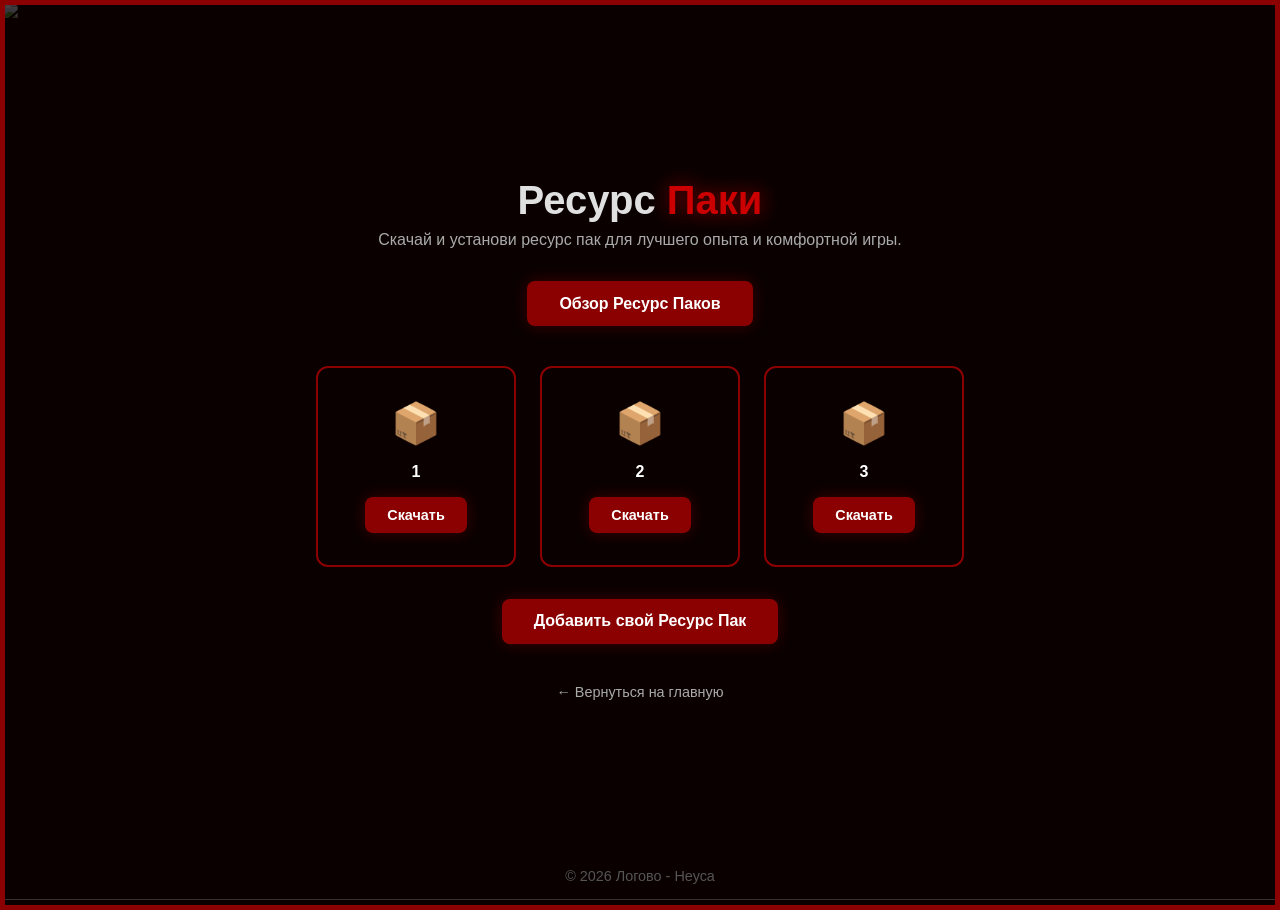
==== resourcepacks.html @ 92082d82 "Add files via upload" ====
<!DOCTYPE html>
<html lang="ru">
<head>
  <meta charset="UTF-8" />
  <meta name="viewport" content="width=device-width, initial-scale=1.0" />
  <title>Ресурс Паки - Логово Неуса</title>
  <link rel="stylesheet" href="style.css" />
  <style>
    .rp-page {
      min-height: 100vh;
      display: flex;
      flex-direction: column;
      align-items: center;
      justify-content: center;
      padding: 3rem 2rem 5rem;
      text-align: center;
    }
    .rp-page h1 { font-size: 2.5rem; font-weight: 800; margin-bottom: 0.5rem; }
    .rp-page h1 span { color: #cc0000; text-shadow: 0 0 20px #8b0000; }
    .rp-page > p { color: #aaa; margin-bottom: 2rem; font-size: 1rem; }
    .rp-buttons { display: flex; flex-direction: column; align-items: center; gap: 1rem; margin-bottom: 2.5rem; }
    .rp-grid { display: flex; flex-wrap: wrap; gap: 1.5rem; justify-content: center; margin-bottom: 2rem; }
    .rp-card {
      background: transparent;
      border: 2px solid #8b0000;
      border-radius: 12px;
      padding: 2rem 2.5rem;
      min-width: 200px;
      display: flex;
      flex-direction: column;
      align-items: center;
      gap: 1rem;
      transition: border-color 0.2s, transform 0.2s, box-shadow 0.2s;
    }
    .rp-card:hover { border-color: #ff0000; transform: translateY(-3px); box-shadow: 0 0 20px #8b000066; }
    .rp-card .rp-icon { font-size: 2.5rem; }
    .rp-card .rp-name { font-size: 1rem; font-weight: 600; color: #fff; }
    .rp-card .btn { font-size: 0.9rem; padding: 0.6rem 1.4rem; }
    .back-link { color: #aaa; text-decoration: none; font-size: 0.9rem; transition: color 0.2s; margin-top: 1rem; display: inline-block; }
    .back-link:hover { color: #cc0000; }
    .footer-copy {
      position: fixed;
      bottom: 1rem;
      left: 0;
      right: 0;
      text-align: center;
      color: #555;
      font-size: 0.9rem;
    }
  </style>
</head>
<body>
  <img class="bg-gif" src="video_2026-01-28_13-02-21.gif" alt="" />

  <div class="rp-page">
    <h1>Ресурс <span>Паки</span></h1>
    <p>Скачай и установи ресурс пак для лучшего опыта и комфортной игры.</p>

    <div class="rp-buttons">
      <a href="https://www.youtube.com/watch?v=fMDstmie6Io" target="_blank" class="btn">Обзор Ресурс Паков</a>
    </div>

    <div class="rp-grid">
      <div class="rp-card">
        <div class="rp-icon">&#128230;</div>
        <span class="rp-name">1</span>
        <a href="https://disk.yandex.ru/d/CSfZC0UBgwgMFQ" target="_blank" class="btn">Скачать</a>
      </div>
      <div class="rp-card">
        <div class="rp-icon">&#128230;</div>
        <span class="rp-name">2</span>
        <a href="https://disk.yandex.ru/d/RMdQIDV7g139Gg" target="_blank" class="btn">Скачать</a>
      </div>
      <div class="rp-card">
        <div class="rp-icon">&#128230;</div>
        <span class="rp-name">3</span>
        <a href="https://disk.yandex.ru/d/M0g_YQ_6CNByYA" target="_blank" class="btn">Скачать</a>
      </div>
    </div>

    <a href="https://discord.gg/K3A9tPQjZp" target="_blank" class="btn" style="margin-bottom: 1.5rem;">Добавить свой Ресурс Пак</a>

    <a href="index.html" class="back-link">&#8592; Вернуться на главную</a>
  </div>

  <div class="footer-copy">&#169; 2026 Логово - Неуса</div>

</body>
</html>
---- style.css ----
* {
  margin: 0;
  padding: 0;
  box-sizing: border-box;
}

body {
  font-family: 'Segoe UI', sans-serif;
  background: #0a0000;
  color: #e0e0e0;
  border: 5px solid #8b0000;
  min-height: 100vh;
}

/* HERO */
header {
  display: flex;
  align-items: flex-start;
  justify-content: center;
  text-align: center;
  padding: 4rem 2rem 2rem;
  position: relative;
  overflow: hidden;
}

.bg-gif {
  position: fixed;
  inset: 0;
  width: 100%;
  height: 100%;
  object-fit: cover;
  opacity: 0.25;
  z-index: -1;
}

header::before {
  content: none;
}


.vader {
  margin-bottom: 1.5rem;
  animation: breathe 3s ease-in-out infinite;
}

.vader img {
  width: 320px;
  height: 420px;
  object-fit: cover;
  object-position: top;
  border-radius: 16px;
  border: 3px solid #8b0000;
  box-shadow: 0 0 40px #8b0000aa;
}

@keyframes breathe {
  0%, 100% { filter: drop-shadow(0 0 20px #8b0000); }
  50%       { filter: drop-shadow(0 0 50px #cc0000); }
}

.hero h1 {
  font-size: 4rem;
  font-weight: 800;
  letter-spacing: -1px;
  margin-bottom: 1rem;
}

.hero h1 span {
  color: #cc0000;
  text-shadow: 0 0 20px #8b0000;
}

.hero p {
  font-size: 1.2rem;
  color: #aaa;
  margin-bottom: 2rem;
}

/* BUTTON */
.btn {
  display: inline-block;
  background: #8b0000;
  color: #fff;
  padding: 0.85rem 2rem;
  border-radius: 8px;
  text-decoration: none;
  font-weight: 600;
  font-size: 1rem;
  transition: background 0.2s, transform 0.2s, box-shadow 0.2s;
  box-shadow: 0 0 15px #8b000066;
}

.btn:hover {
  background: #cc0000;
  transform: translateY(-2px);
  box-shadow: 0 0 30px #cc000099;
}

/* ABOUT */
.about {
  max-width: 700px;
  margin: 2rem auto 0;
  text-align: center;
  padding: 0 2rem;
}

.about h2 {
  font-size: 1.6rem;
  margin-bottom: 0.5rem;
  color: #fff;
}

.about p {
  color: #aaa;
  line-height: 1.5;
  font-size: 0.95rem;
}

/* GAMES */
.games {
  max-width: 900px;
  margin: 1.5rem auto 0;
  text-align: center;
  padding: 0 2rem;
}

.games h2 {
  font-size: 1.6rem;
  margin-bottom: 1rem;
  color: #fff;
}

.games-grid {
  display: flex;
  flex-wrap: wrap;
  gap: 1.2rem;
  justify-content: center;
}

.game-card {
  background: transparent;
  border: 2px solid #8b0000;
  border-radius: 12px;
  padding: 1.5rem 2rem;
  min-width: 150px;
  display: flex;
  flex-direction: column;
  align-items: center;
  gap: 0.6rem;
  transition: border-color 0.2s, transform 0.2s, box-shadow 0.2s;
}

.game-card:hover {
  border-color: #ff0000;
  transform: translateY(-3px);
  box-shadow: 0 0 20px #8b000066;
}

.game-icon {
  font-size: 2rem;
}

.game-card span {
  font-size: 0.95rem;
  color: #ccc;
  font-weight: 500;
}

/* FOOTER */
footer {
  text-align: center;
  padding: 1.5rem 2rem;
  background: transparent;
  display: flex;
  flex-direction: column;
  align-items: center;
  gap: 0.8rem;
}

footer p {
  color: #555;
  font-size: 0.9rem;
}
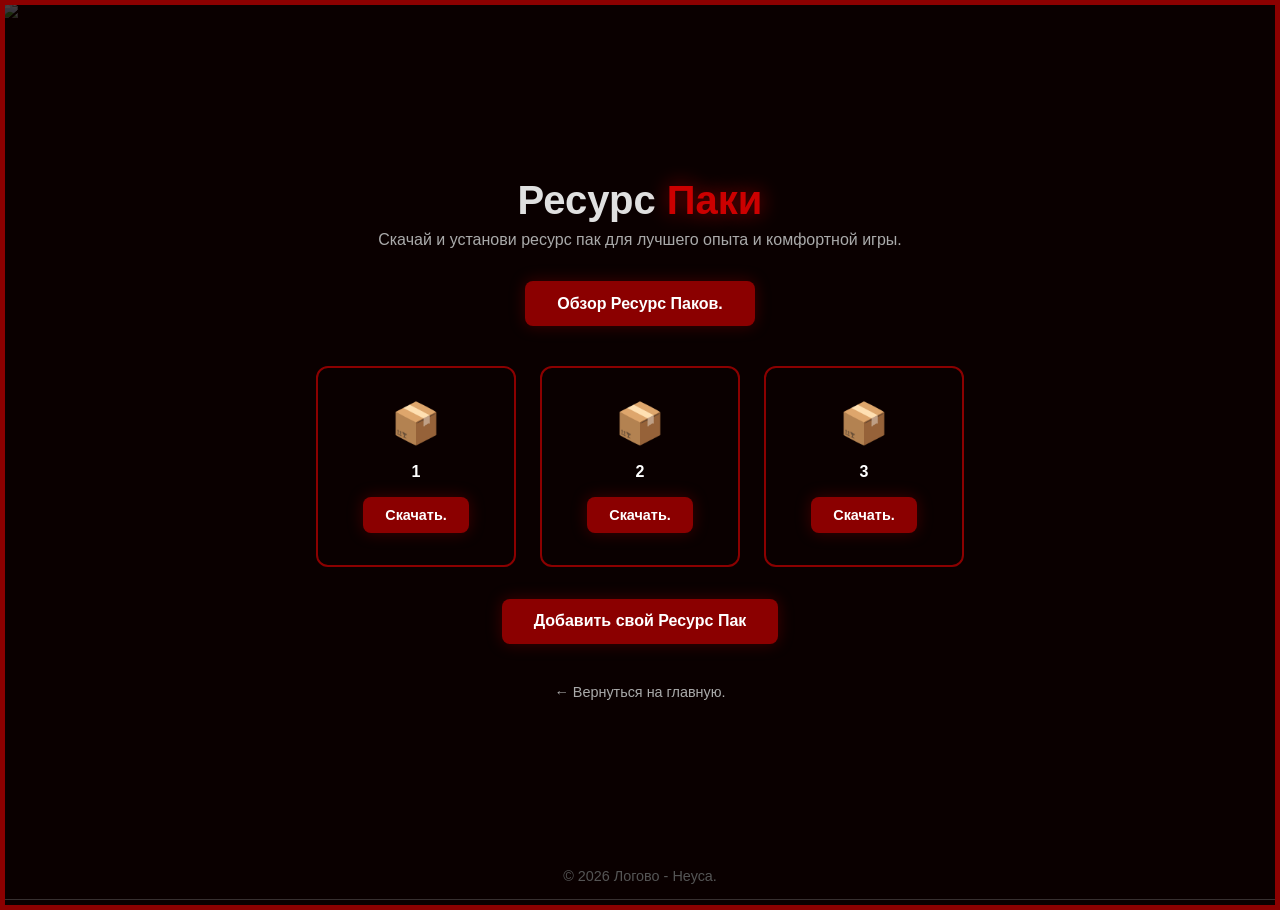
==== commit a815ffdc: "resourcepacks.html" ====
--- a/resourcepacks.html
+++ b/resourcepacks.html
@@ -57,33 +57,33 @@
     <p>Скачай и установи ресурс пак для лучшего опыта и комфортной игры.</p>
 
     <div class="rp-buttons">
-      <a href="https://www.youtube.com/watch?v=fMDstmie6Io" target="_blank" class="btn">Обзор Ресурс Паков</a>
+      <a href="https://www.youtube.com/watch?v=fMDstmie6Io" target="_blank" class="btn">Обзор Ресурс Паков.</a>
     </div>
 
     <div class="rp-grid">
       <div class="rp-card">
         <div class="rp-icon">&#128230;</div>
         <span class="rp-name">1</span>
-        <a href="https://disk.yandex.ru/d/CSfZC0UBgwgMFQ" target="_blank" class="btn">Скачать</a>
+        <a href="https://disk.yandex.ru/d/CSfZC0UBgwgMFQ" target="_blank" class="btn">Скачать.</a>
       </div>
       <div class="rp-card">
         <div class="rp-icon">&#128230;</div>
         <span class="rp-name">2</span>
-        <a href="https://disk.yandex.ru/d/RMdQIDV7g139Gg" target="_blank" class="btn">Скачать</a>
+        <a href="https://disk.yandex.ru/d/RMdQIDV7g139Gg" target="_blank" class="btn">Скачать.</a>
       </div>
       <div class="rp-card">
         <div class="rp-icon">&#128230;</div>
         <span class="rp-name">3</span>
-        <a href="https://disk.yandex.ru/d/M0g_YQ_6CNByYA" target="_blank" class="btn">Скачать</a>
+        <a href="https://disk.yandex.ru/d/M0g_YQ_6CNByYA" target="_blank" class="btn">Скачать.</a>
       </div>
     </div>
 
     <a href="https://discord.gg/K3A9tPQjZp" target="_blank" class="btn" style="margin-bottom: 1.5rem;">Добавить свой Ресурс Пак</a>
 
-    <a href="index.html" class="back-link">&#8592; Вернуться на главную</a>
+    <a href="index.html" class="back-link">&#8592; Вернуться на главную.</a>
   </div>
 
-  <div class="footer-copy">&#169; 2026 Логово - Неуса</div>
+  <div class="footer-copy">&#169; 2026 Логово - Неуса.</div>
 
 </body>
 </html>
